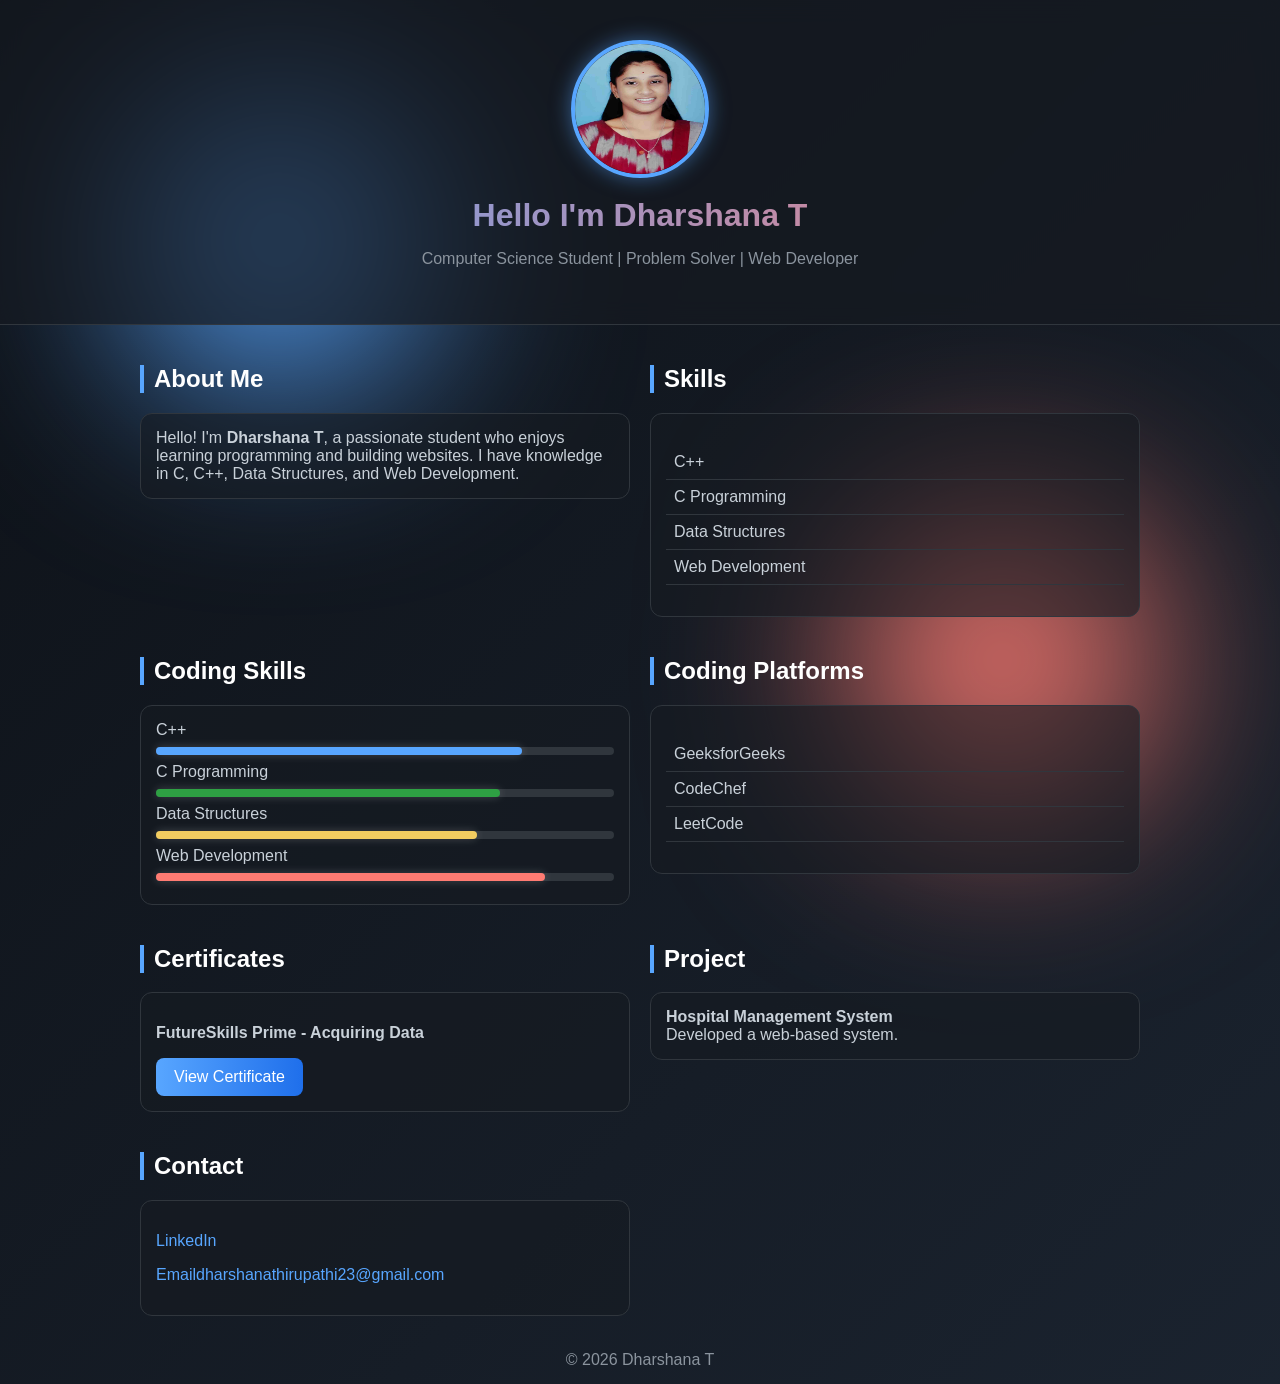
==== index.html @ 4fa90857 "index file" ====
<!DOCTYPE html>
<html lang="en">
<head>
<meta charset="UTF-8">
<meta name="viewport" content="width=device-width, initial-scale=1.0">
<title>Dharshana T | Portfolio</title>
<style>
body {
    margin: 0;
    font-family: 'Segoe UI', sans-serif;
    background: linear-gradient(-45deg, #0d1117, #161b22, #1f2937, #0d1117);
    background-size: 400% 400%;
    animation: gradientMove 10s ease infinite;
    color: #c9d1d9;
}
@keyframes gradientMove {
    0% { background-position: 0% 50%; }
    50% { background-position: 100% 50%; }
    100% { background-position: 0% 50%; }
}
body::before, body::after {
    content: "";
    position: fixed;
    width: 300px;
    height: 300px;
    border-radius: 50%;
    filter: blur(100px);
    z-index: -1;
}
body::before {
    background: #58a6ff;
    top: 10%;
    left: 10%;
}

body::after {
    background: #ff7b72;
    bottom: 10%;
    right: 10%;
}
.header {
    text-align: center;
    padding: 40px 20px;
    background: rgba(22,27,34,0.7);
    backdrop-filter: blur(12px);
    border-bottom: 1px solid #30363d;
    animation: float 6s ease-in-out infinite;
}
@keyframes float {
    0% { transform: translateY(0px); }
    50% { transform: translateY(-10px); }
    100% { transform: translateY(0px); }
}
.header h1 {
    margin: 15px 0 5px;
    font-size: 32px;
    background: linear-gradient(90deg, #58a6ff, #ff7b72);
    -webkit-background-clip: text;
    color: transparent;
}
.header p {
    color: #8b949e;
}
.header img {
    width: 130px;
    height: 130px;
    border-radius: 50%;
    border: 4px solid #58a6ff;
    box-shadow: 0 0 20px rgba(88,166,255,0.5);
}
.container {
    max-width: 1000px;
    margin: auto;
    padding: 20px;
}
.grid {
    display: grid;
    grid-template-columns: 1fr 1fr;
    gap: 20px;
}
.section h2 {
    border-left: 4px solid #58a6ff;
    padding-left: 10px;
    color: white;
}
.box {
    background: rgba(22,27,34,0.6);
    padding: 15px;
    border-radius: 12px;
    border: 1px solid #30363d;
    margin-top: 10px;
    transition: 0.3s;
}
.box:hover {
    transform: translateY(-6px);
    box-shadow: 0 0 20px rgba(88,166,255,0.3);
}
ul {
    list-style: none;
    padding: 0;
}
ul li {
    padding: 8px;
    border-bottom: 1px solid #30363d;
}
.bar {
    width: 100%;
    height: 8px;
    background: #30363d;
    border-radius: 10px;
    margin: 8px 0;
}
.bar div {
    height: 8px;
    border-radius: 10px;
    box-shadow: 0 0 10px rgba(255,255,255,0.2);
}
.cpp { width: 80%; background: #58a6ff; }
.c { width: 75%; background: #2ea043; }
.ds { width: 70%; background: #f2cc60; }
.web { width: 85%; background: #ff7b72; }
.btn {
    display: inline-block;
    padding: 10px 18px;
    background: linear-gradient(90deg, #58a6ff, #1f6feb);
    color: white;
    border-radius: 8px;
    text-decoration: none;
}
.btn:hover {
    box-shadow: 0 0 10px #58a6ff;
}
a {
    color: #58a6ff;
    text-decoration: none;
}

/* FOOTER */
.footer {
    text-align: center;
    padding: 15px;
    color: #8b949e;
}
@media (max-width: 768px) {
    .grid {
        grid-template-columns: 1fr;
    }
}
</style>
</head>
<body>
<div class="header">
    <img src="PHOTO.jpeg">
    <h1>Hello I'm Dharshana T</h1>
    <p>Computer Science Student | Problem Solver | Web Developer</p>
</div>
<div class="container">
<div class="grid">
<div class="section">
<h2>About Me</h2>
<div class="box">
Hello! I'm <b>Dharshana T</b>, a passionate student who enjoys learning programming and building websites. 
I have knowledge in C, C++, Data Structures, and Web Development.
</div>
</div>
<div class="section">
<h2>Skills</h2>
<div class="box">
<ul>
<li>C++</li>
<li>C Programming</li>
<li>Data Structures</li>
<li>Web Development</li>
</ul>
</div>
</div>
<div class="section">
<h2>Coding Skills</h2>
<div class="box">
C++<div class="bar"><div class="cpp"></div></div>
C Programming<div class="bar"><div class="c"></div></div>
Data Structures<div class="bar"><div class="ds"></div></div>
Web Development<div class="bar"><div class="web"></div></div>
</div>
</div>
<div class="section">
<h2>Coding Platforms</h2>
<div class="box">
<ul>
<li>GeeksforGeeks</li>
<li>CodeChef</li>
<li>LeetCode</li>
</ul>
</div>
</div>
<div class="section">
<h2>Certificates</h2>
<div class="box">
<p><b>FutureSkills Prime - Acquiring Data</b></p>
<a href="future skills certificate.png" target="_blank" class="btn">View Certificate</a>
</div>
</div>
<div class="section">
<h2>Project</h2>
<div class="box">
<b>Hospital Management System</b><br>
Developed a web-based system.
</div>
</div>
<div class="section">
<h2>Contact</h2>
<div class="box">
<p><a href="https://www.linkedin.com/in/dharshana-t-4a81a1388">LinkedIn</a></p>
<p><a href="mailto:dharshanathirupathi23@gmail.com">Emaildharshanathirupathi23@gmail.com</a></p>
</div>
</div>
</div>
</div>
<div class="footer">
© 2026 Dharshana T
</div>
</body>
</html>
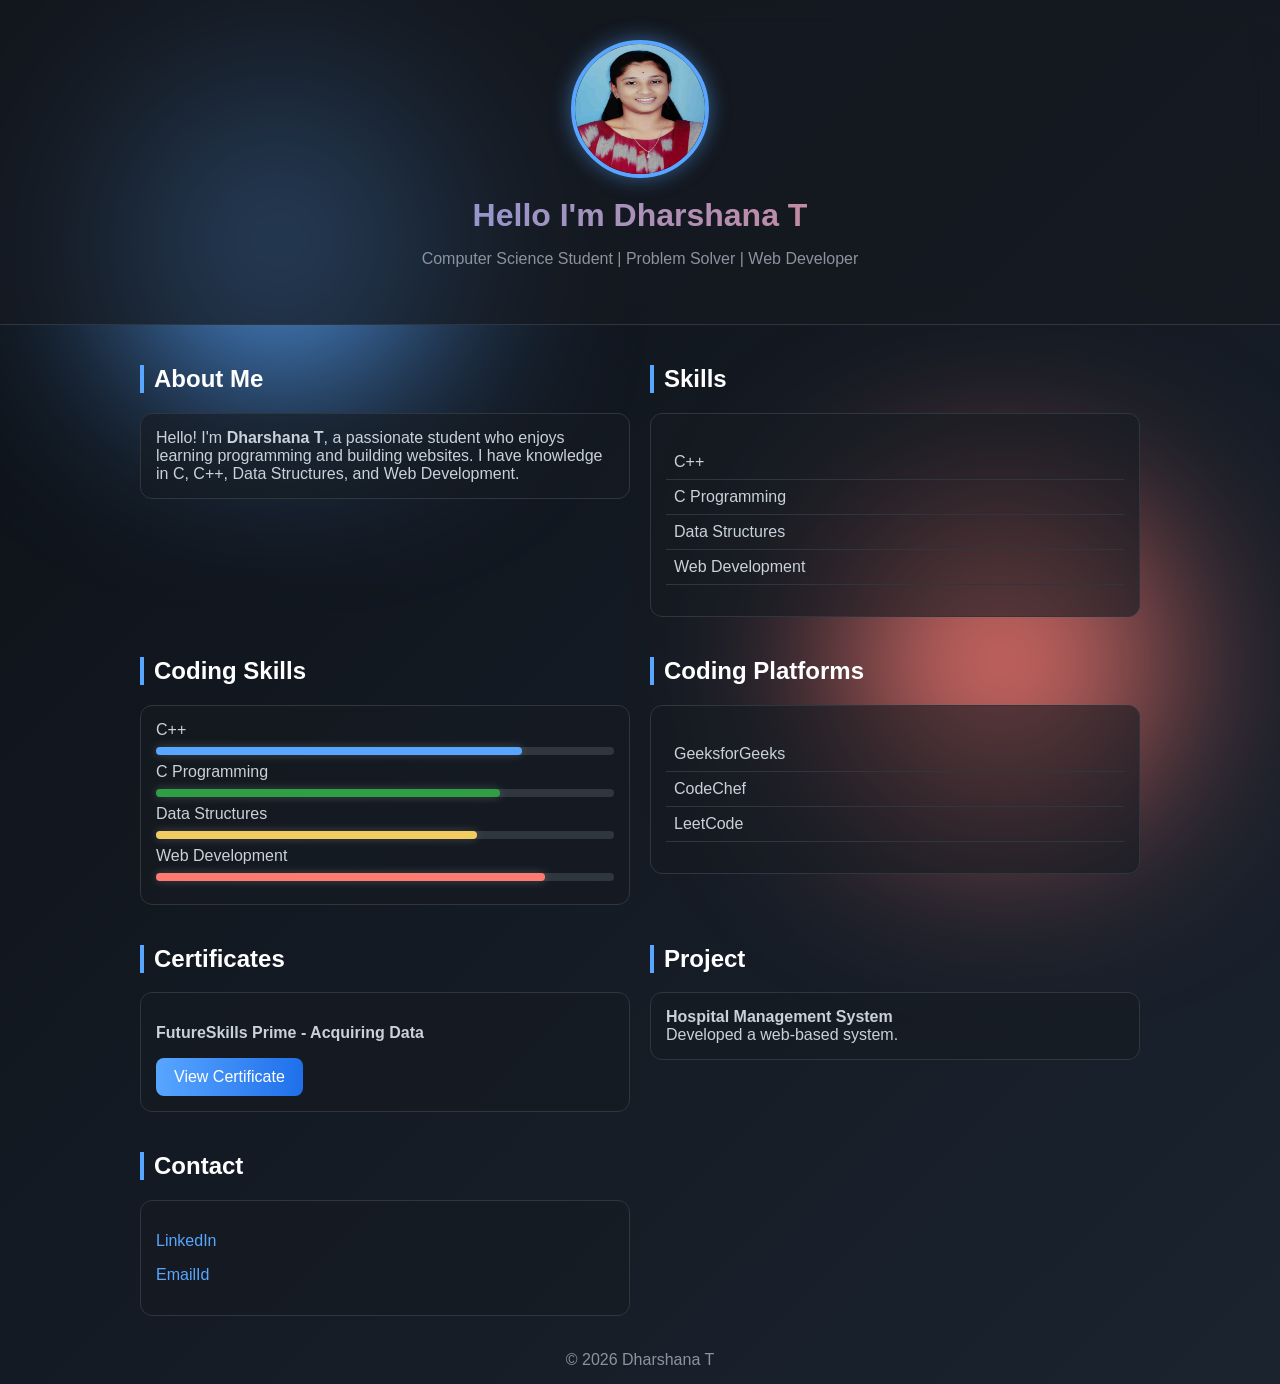
==== commit 31b4ee0b: "Update index.html" ====
--- a/index.html
+++ b/index.html
@@ -197,7 +197,7 @@
 <h2>Certificates</h2>
 <div class="box">
 <p><b>FutureSkills Prime - Acquiring Data</b></p>
-<a href="future skills certificate.png" target="_blank" class="btn">View Certificate</a>
+<a href="certificate.png" target="_blank" class="btn">View Certificate</a>
 </div>
 </div>
 <div class="section">
@@ -211,7 +211,7 @@
 <h2>Contact</h2>
 <div class="box">
 <p><a href="https://www.linkedin.com/in/dharshana-t-4a81a1388">LinkedIn</a></p>
-<p><a href="mailto:dharshanathirupathi23@gmail.com">Emaildharshanathirupathi23@gmail.com</a></p>
+<p><a href="mailto:dharshanathirupathi23@gmail.com">EmailId</a></p>
 </div>
 </div>
 </div>
@@ -220,4 +220,4 @@
 © 2026 Dharshana T
 </div>
 </body>
-</html>+</html>
